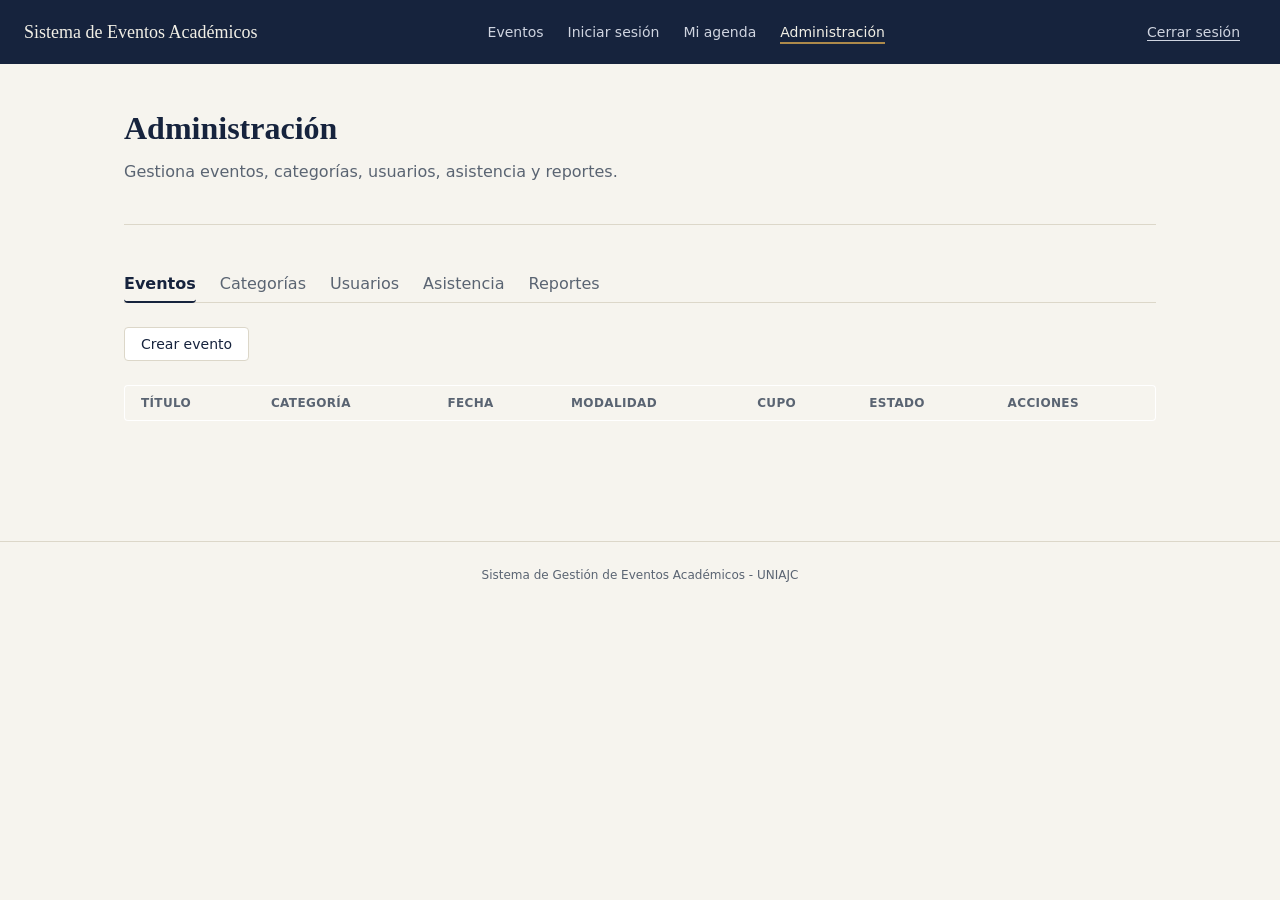
==== html/admin.html @ 3409b020 "se realizo la estructura HTML del panel de admin, con pestanas de eventos, categorias, usuarios, asi" ====
<!DOCTYPE html>
<html lang="es">

<head>
  <meta charset="UTF-8">
  <meta name="viewport" content="width=device-width, initial-scale=1.0">
  <title>Administración - Sistema de Gestión de Eventos Académicos</title>
  <link rel="stylesheet" href="../css/global.css">
  <link rel="stylesheet" href="../css/admin.css">
</head>

<body>



  <header>
    <div class="marca">
      <span>Sistema de Eventos Académicos</span>
    </div>

    <nav aria-label="Menú principal">
      <ul>
        <li><a href="index.html">Eventos</a></li>
        <li><a href="login.html">Iniciar sesión</a></li>
        <li><a href="participante.html">Mi agenda</a></li>
        <li><a href="admin.html" aria-current="page">Administración</a></li>
      </ul>
    </nav>

    <div class="sesion">
      <span id="nombre-usuario"></span>
      <button type="button" id="btn-salir">Cerrar sesión</button>
    </div>
  </header>





  <main>

    <section id="presentacion">
      <h1>Administración</h1>
      <p>Gestiona eventos, categorías, usuarios, asistencia y reportes.</p>
    </section>


    <nav id="pestanas-admin" role="tablist" aria-label="Secciones de administración">

      <button role="tab" id="tab-eventos" aria-selected="true" aria-controls="panel-eventos" type="button">
        Eventos
      </button>

      <button role="tab" id="tab-categorias" aria-selected="false" aria-controls="panel-categorias" type="button">
        Categorías
      </button>

      <button role="tab" id="tab-usuarios" aria-selected="false" aria-controls="panel-usuarios" type="button">
        Usuarios
      </button>

      <button role="tab" id="tab-asistencia" aria-selected="false" aria-controls="panel-asistencia" type="button">
        Asistencia
      </button>

      <button role="tab" id="tab-reportes" aria-selected="false" aria-controls="panel-reportes" type="button">
        Reportes
      </button>

    </nav>




    <section id="panel-eventos" role="tabpanel" aria-labelledby="tab-eventos">

    <button type="button" id="btn-nuevo-evento">Crear evento</button>


    <table id="tabla-eventos">

        <thead>
          <tr>
            <th>Título</th>
            <th>Categoría</th>
            <th>Fecha</th>
            <th>Modalidad</th>
            <th>Cupo</th>
            <th>Estado</th>
            <th>Acciones</th>
          </tr>
        </thead>

        <tbody id="cuerpo-tabla-eventos">
        </tbody>
      
    </table>

      

    <dialog id="dialogo-evento">
        <form id="form-evento" novalidate>
          <h3 id="dialogo-evento-titulo">Crear evento</h3>

          <div class="campo">
            <label for="evento-titulo">Título</label>
            <input type="text" id="evento-titulo" name="titulo" required>
          </div>

          <div class="campo">
            <label for="evento-descripcion">Descripción</label>
            <textarea id="evento-descripcion" name="descripcion" required></textarea>
          </div>

          <div class="campo">
            <label for="evento-categoria">Categoría</label>
            <select id="evento-categoria" name="categoria" required>
              <option value="">Selecciona una categoría</option>
            </select>
          </div>

          <div class="campo">
            <label for="evento-modalidad">Modalidad</label>
            <select id="evento-modalidad" name="modalidad" required>
              <option value="PRESENCIAL">Presencial</option>
              <option value="VIRTUAL">Virtual</option>
            </select>
          </div>

          <div class="campo">
            <label for="evento-fecha">Fecha</label>
            <input type="date" id="evento-fecha" name="fecha" required>
          </div>

          <div class="campo">
            <label for="evento-hora-inicio">Hora de inicio</label>
            <input type="time" id="evento-hora-inicio" name="horaInicio" required>
          </div>

          <div class="campo">
            <label for="evento-hora-fin">Hora de fin</label>
            <input type="time" id="evento-hora-fin" name="horaFin" required>
          </div>

          <div class="campo">
            <label for="evento-ubicacion">Lugar o enlace</label>
            <input type="text" id="evento-ubicacion" name="ubicacion" required>
          </div>

          <div class="campo">
            <label for="evento-cupo">Cupo máximo</label>
            <input type="number" id="evento-cupo" name="cupo" min="1" required>
          </div>



          <p id="mensaje-error-evento" role="alert" hidden></p>

          
          <div class="dialogo-acciones">
            <button type="button" id="btn-cancelar-form-evento">Cancelar</button>
            <button type="submit">Guardar</button>
          </div>

        </form>

    </dialog>




    <dialog id="dialogo-cancelar-evento">
        <h3>Cancelar evento</h3>

        <form id="form-cancelar-evento" novalidate>
          
            <div class="campo">
            <label for="motivo-cancelacion">Motivo de la cancelación</label>
            <textarea id="motivo-cancelacion" name="motivo" required></textarea>
          </div>

          <div class="dialogo-acciones">
            <button type="button" id="btn-mantener-evento">No cancelar</button>
            <button type="submit">Confirmar cancelación</button>
          </div>
        
        </form>

    </dialog>

    </section>





    <section id="panel-categorias" role="tabpanel" aria-labelledby="tab-categorias" hidden>

      <form id="form-categoria" novalidate>

        <div class="campo">
          <label for="categoria-nombre">Nueva categoría</label>
          <input type="text" id="categoria-nombre" name="nombre" required>
        </div>

        <button type="submit">Agregar</button>

      </form>

      <table id="tabla-categorias">

        <thead>

          <tr>
            <th>Nombre</th>
            <th>Estado</th>
            <th>Acciones</th>
          </tr>

        </thead>

        <tbody id="cuerpo-tabla-categorias">
        </tbody>

      </table>


    </section>




    
    <section id="panel-usuarios" role="tabpanel" aria-labelledby="tab-usuarios" hidden>

      <form id="form-filtro-usuarios">

        <div class="campo">
          <label for="usuarios-buscar">Buscar</label>
          <input type="search" id="usuarios-buscar" name="texto" placeholder="Nombre o correo">
        </div>

        <div class="campo">
          
            <label for="usuarios-rol">Rol</label>
          <select id="usuarios-rol" name="rol">
            <option value="">Todos</option>
            <option value="ADMINISTRADOR">Administrador</option>
            <option value="ORGANIZADOR">Organizador</option>
            <option value="PARTICIPANTE">Participante</option>
          </select>

        </div>

        <button type="submit">Buscar</button>

      </form>


      <table id="tabla-usuarios">

        <thead>
          <tr>
            <th>Nombre</th>
            <th>Correo</th>
            <th>Rol</th>
            <th>Estado</th>
            <th>Acciones</th>
          </tr>
        </thead>

        <tbody id="cuerpo-tabla-usuarios">
        </tbody>

      </table>

    </section>





    <section id="panel-asistencia" role="tabpanel" aria-labelledby="tab-asistencia" hidden>

      <div class="campo">
        <label for="asistencia-evento">Selecciona un evento</label>
        <select id="asistencia-evento" name="evento">
          <option value="">Selecciona un evento</option>
        </select>
      </div>

      <table id="tabla-inscritos">
        <thead>
          <tr>
            <th>Participante</th>
            <th>Correo</th>
            <th>Estado de inscripción</th>
            <th>Asistencia</th>
          </tr>
        </thead>
        <tbody id="cuerpo-tabla-inscritos">
        </tbody>
      </table>

    </section>


    <section id="panel-reportes" role="tabpanel" aria-labelledby="tab-reportes" hidden>

      <div class="campo">
        <label for="reportes-evento">Evento</label>
        <select id="reportes-evento" name="evento">
          <option value="">Todos los eventos</option>
        </select>
      </div>



      <div id="indicadores">

        <div class="indicador">
          <span class="valor" id="indicador-inscritos"></span>
          <span class="etiqueta">Inscritos</span>
        </div>

        <div class="indicador">
          <span class="valor" id="indicador-cupos-disponibles"></span>
          <span class="etiqueta">Cupos disponibles</span>
        </div>

        <div class="indicador">
          <span class="valor" id="indicador-ocupacion"></span>
          <span class="etiqueta">Porcentaje de ocupación</span>
        </div>

        <div class="indicador">
          <span class="valor" id="indicador-asistencia"></span>
          <span class="etiqueta">Asistencia</span>
        </div>

      </div>

  

      <table id="tabla-auditoria">
        <thead>
          <tr>
            <th>Fecha</th>
            <th>Usuario</th>
            <th>Acción</th>
            <th>Entidad</th>
          </tr>
        </thead>

        <tbody id="cuerpo-tabla-auditoria">
        </tbody>
      </table>

    </section>

  </main>


  <footer>
    <p>Sistema de Gestión de Eventos Académicos - UNIAJC</p>
  </footer>

  <script src="js/admin.js"></script>
</body>
</html>
---- css/global.css ----
:root {

  --color-primario: #16233d;      
  --color-primario-claro: #2d3f61;
  --color-acento: #ad8a4b;    
  --color-acento-fondo: #f1e8d6;

  --color-fondo: #f6f4ee;
  --color-superficie: #ffffff;
  --color-borde: #dcd7c9;

  --color-texto: #22262b;
  --color-texto-suave: #5a6472;
  --color-texto-claro: #f1efe6;

  --color-exito: #3f7d58;
  --color-exito-fondo: #e7f1ea;
  --color-peligro: #a94438;
  --color-peligro-fondo: #f6e8e6;
  --color-informativo: #2d5fae;
  --color-informativo-fondo: #e7edf9;
  --color-advertencia: #946c1f;
  --color-advertencia-fondo: #faf1dd;

  --fuente-titulos: "Source Serif 4", Georgia, serif;
  --fuente-texto: "IBM Plex Sans", system-ui, sans-serif;
  --fuente-datos: "IBM Plex Mono", monospace;

  --texto-xs: 0.75rem;
  --texto-sm: 0.875rem;
  --texto-base: 1rem;
  --texto-md: 1.125rem;
  --texto-lg: 1.5rem;
  --texto-xl: 2rem;

  --espacio-xs: 4px;
  --espacio-sm: 8px;
  --espacio-md: 16px;
  --espacio-lg: 24px;
  --espacio-xl: 40px;

  --radio-borde: 4px;
  --radio-borde-circular: 999px;
  --sombra-suave: 0 1px 2px rgba(22, 35, 61, 0.08);
  --sombra-media: 0 8px 28px rgba(22, 35, 61, 0.18);

  --ancho-maximo: 1080px;
  --duracion-transicion: 0.15s;
}


*,
*::before,
*::after {
  box-sizing: border-box;
}

html {
  scroll-behavior: smooth;
}

body {
  margin: 0;
  background-color: var(--color-fondo);
  color: var(--color-texto);
  font-family: var(--fuente-texto);
  font-size: var(--texto-base);
  line-height: 1.5;
}

h1, h2, h3, h4 {
  font-family: var(--fuente-titulos);
  color: var(--color-primario);
  margin: 0 0 var(--espacio-sm);
  font-weight: 600;
}

h1 { font-size: var(--texto-xl); }
h2 { font-size: var(--texto-lg); }
h3 { font-size: var(--texto-md); }

p {
  margin: 0 0 var(--espacio-md);
  color: var(--color-texto-suave);
}

a {
  color: var(--color-primario);
}

ul, ol {
  list-style: none;
  margin: 0;
  padding: 0;
}

button {
  font-family: inherit;
  cursor: pointer;
}

[hidden] {
  display: none !important;
}


header {
  background-color: var(--color-primario);
  color: var(--color-texto-claro);
  display: flex;
  align-items: center;
  justify-content: space-between;
  gap: var(--espacio-lg);
  flex-wrap: wrap;
  padding: var(--espacio-md) var(--espacio-lg);
}

header .marca {
  font-family: var(--fuente-titulos);
  font-size: var(--texto-md);
  color: var(--color-texto-claro);
}

header nav ul {
  display: flex;
  gap: var(--espacio-lg);
}

header nav a {
  color: #cfd4e0;
  text-decoration: none;
  font-size: var(--texto-sm);
  padding-bottom: 2px;
  border-bottom: 2px solid transparent;
  transition: color var(--duracion-transicion);
}

header nav a:hover {
  color: var(--color-texto-claro);
}

header nav a[aria-current="page"] {
  color: var(--color-texto-claro);
  border-bottom-color: var(--color-acento);
}

header .sesion {
  display: flex;
  align-items: center;
  gap: var(--espacio-md);
  font-size: var(--texto-sm);
  color: #cfd4e0;
}

header .sesion button {
  background: none;
  border: none;
  color: #cfd4e0;
  text-decoration: underline;
  text-underline-offset: 3px;
  font-size: var(--texto-sm);
}

header .sesion button:hover {
  color: var(--color-texto-claro);
}


main {
  max-width: var(--ancho-maximo);
  margin: 0 auto;
  padding: var(--espacio-xl) var(--espacio-lg) calc(var(--espacio-xl) * 2);
}

main > section {
  margin-bottom: var(--espacio-xl);
}


[role="tablist"] {
  display: flex;
  gap: var(--espacio-lg);
  border-bottom: 1px solid var(--color-borde);
  margin-bottom: var(--espacio-lg);
}

[role="tab"] {
  background: none;
  border: none;
  padding: var(--espacio-sm) 0;
  font-size: var(--texto-base);
  color: var(--color-texto-suave);
  border-bottom: 2px solid transparent;
  transform: translateY(1px);
}

[role="tab"][aria-selected="true"] {
  color: var(--color-primario);
  font-weight: 600;
  border-bottom-color: var(--color-primario);
}



form {
  display: flex;
  flex-direction: column;
  gap: var(--espacio-md);
  max-width: 480px;
}

form.form-en-linea {
  flex-direction: row;
  flex-wrap: wrap;
  align-items: flex-end;
  max-width: none;
}

.campo {
  display: flex;
  flex-direction: column;
  gap: var(--espacio-xs);
}

label {
  font-size: var(--texto-sm);
  color: var(--color-texto);
  font-weight: 500;
}

input,
select,
textarea {
  font-family: inherit;
  font-size: var(--texto-base);
  padding: var(--espacio-sm) var(--espacio-md);
  border: 1px solid var(--color-borde);
  border-radius: var(--radio-borde);
  background-color: var(--color-superficie);
  color: var(--color-texto);
}

input:focus,
select:focus,
textarea:focus,
button:focus-visible,
a:focus-visible {
  outline: 2px solid var(--color-informativo);
  outline-offset: 2px;
}

textarea {
  min-height: 96px;
  resize: vertical;
}

.error {
  font-size: var(--texto-xs);
  color: var(--color-peligro);
  min-height: 1em;
}

[role="alert"] {
  background-color: var(--color-peligro-fondo);
  color: var(--color-peligro);
  padding: var(--espacio-sm) var(--espacio-md);
  border-radius: var(--radio-borde);
  font-size: var(--texto-sm);
}


button {
  font-size: var(--texto-sm);
  padding: var(--espacio-sm) var(--espacio-md);
  border-radius: var(--radio-borde);
  border: 1px solid var(--color-borde);
  background-color: var(--color-superficie);
  color: var(--color-primario);
  transition: border-color var(--duracion-transicion), background-color var(--duracion-transicion);
}

button:hover {
  border-color: var(--color-primario);
}

button[type="submit"],
button.boton-primario {
  background-color: var(--color-primario);
  border-color: var(--color-primario);
  color: var(--color-texto-claro);
}

button[type="submit"]:hover,
button.boton-primario:hover {
  background-color: var(--color-primario-claro);
}

button[data-accion="cancelar"],
button.boton-peligro {
  color: var(--color-peligro);
  border-color: var(--color-peligro-fondo);
}

button[data-accion="cancelar"]:hover,
button.boton-peligro:hover {
  background-color: var(--color-peligro-fondo);
  border-color: var(--color-peligro);
}


#lista-eventos,
#lista-activas,
#lista-historial {
  display: flex;
  flex-direction: column;
  gap: var(--espacio-md);
}

#lista-eventos > li,
#lista-activas > li,
#lista-historial > li {
  background-color: var(--color-superficie);
  border: 1px solid var(--color-borde);
  border-left: 3px solid var(--color-primario);
  border-radius: var(--radio-borde);
  padding: var(--espacio-md) var(--espacio-lg);
  box-shadow: var(--sombra-suave);
  display: flex;
  justify-content: space-between;
  align-items: center;
  gap: var(--espacio-md);
  flex-wrap: wrap;
}

.categoria {
  display: inline-block;
  font-family: var(--fuente-datos);
  font-size: var(--texto-xs);
  color: var(--color-acento);
  background-color: var(--color-acento-fondo);
  border-radius: var(--radio-borde);
  padding: 2px var(--espacio-sm);
}

.estado {
  font-size: var(--texto-xs);
  font-weight: 600;
  padding: 2px var(--espacio-md);
  border-radius: var(--radio-borde-circular);
  background-color: var(--color-informativo-fondo);
  color: var(--color-informativo);
}

.acciones {
  display: flex;
  gap: var(--espacio-sm);
}


[id^="vacio-"],
#catalogo-vacio {
  text-align: center;
  padding: var(--espacio-xl);
  border: 1px dashed var(--color-borde);
  border-radius: var(--radio-borde);
  color: var(--color-texto-suave);
}


#detalle-evento dl {
  display: grid;
  grid-template-columns: max-content 1fr;
  gap: var(--espacio-sm) var(--espacio-lg);
}

#detalle-evento dt {
  color: var(--color-texto-suave);
  font-size: var(--texto-sm);
}

#detalle-evento dd {
  margin: 0;
  color: var(--color-texto);
}


table {
  width: 100%;
  border-collapse: collapse;
  background-color: var(--color-superficie);
  border: 1px solid var(--color-borde);
  border-radius: var(--radio-borde);
  overflow: hidden;
}

thead {
  background-color: var(--color-fondo);
}

th, td {
  text-align: left;
  padding: var(--espacio-sm) var(--espacio-md);
  border-bottom: 1px solid var(--color-borde);
  font-size: var(--texto-sm);
}

th {
  color: var(--color-texto-suave);
  font-weight: 600;
  font-size: var(--texto-xs);
  text-transform: uppercase;
  letter-spacing: 0.03em;
}

tbody tr:last-child td {
  border-bottom: none;
}

tbody tr:hover {
  background-color: var(--color-fondo);
}


dialog {
  border: none;
  border-radius: var(--radio-borde);
  padding: var(--espacio-lg);
  max-width: 480px;
  width: 90%;
  box-shadow: var(--sombra-media);
  background-color: var(--color-superficie);
}

dialog::backdrop {
  background-color: rgba(22, 35, 61, 0.45);
}

.dialogo-acciones {
  display: flex;
  justify-content: flex-end;
  gap: var(--espacio-sm);
  margin-top: var(--espacio-md);
}


#indicadores {
  display: flex;
  gap: var(--espacio-xl);
  flex-wrap: wrap;
}

.indicador {
  display: flex;
  flex-direction: column;
}

.indicador .valor {
  font-family: var(--fuente-titulos);
  font-size: var(--texto-xl);
  color: var(--color-primario);
  line-height: 1;
}

.indicador .etiqueta {
  font-size: var(--texto-xs);
  color: var(--color-texto-suave);
}


#paginacion {
  display: flex;
  align-items: center;
  justify-content: center;
  gap: var(--espacio-md);
  margin-top: var(--espacio-lg);
}


footer {
  text-align: center;
  padding: var(--espacio-lg);
  border-top: 1px solid var(--color-borde);
  color: var(--color-texto-suave);
  font-size: var(--texto-xs);
}
---- css/admin.css ----
#presentacion {
  padding-bottom: var(--espacio-lg);
  border-bottom: 1px solid var(--color-borde);
}

#panel-eventos #btn-nuevo-evento {
  margin-bottom: var(--espacio-lg);
}

#tabla-eventos td:last-child,
#tabla-inscritos td:last-child {
  display: flex;
  gap: var(--espacio-sm);
  flex-wrap: wrap;
}


dialog#dialogo-evento {
  max-width: 640px;
}

dialog#dialogo-evento form#form-evento {
  max-width: none;
  display: grid;
  grid-template-columns: 1fr 1fr;
  gap: var(--espacio-md);
}



#evento-titulo,
#evento-descripcion,
#evento-ubicacion {
  grid-column: 1 / -1;
}

dialog#dialogo-evento .campo:has(#evento-titulo),
dialog#dialogo-evento .campo:has(#evento-descripcion),
dialog#dialogo-evento .campo:has(#evento-ubicacion) {
  grid-column: 1 / -1;
}

dialog#dialogo-evento #mensaje-error-evento,
dialog#dialogo-evento .dialogo-acciones {
  grid-column: 1 / -1;
}


#form-categoria {
  flex-direction: row;
  align-items: flex-end;
  max-width: none;
  margin-bottom: var(--espacio-lg);
}

#tabla-categorias td:last-child {
  display: flex;
  gap: var(--espacio-sm);
}


#form-filtro-usuarios {
  flex-direction: row;
  flex-wrap: wrap;
  align-items: flex-end;
  max-width: none;
  margin-bottom: var(--espacio-lg);
}

#form-filtro-usuarios .campo {
  flex: 1 1 180px;
}

#tabla-usuarios td:last-child {
  display: flex;
  gap: var(--espacio-sm);
}


#panel-asistencia > .campo {
  max-width: 360px;
  margin-bottom: var(--espacio-lg);
}


#panel-reportes > .campo {
  max-width: 360px;
  margin-bottom: var(--espacio-lg);
}

#tabla-auditoria {
  margin-top: var(--espacio-xl);
}
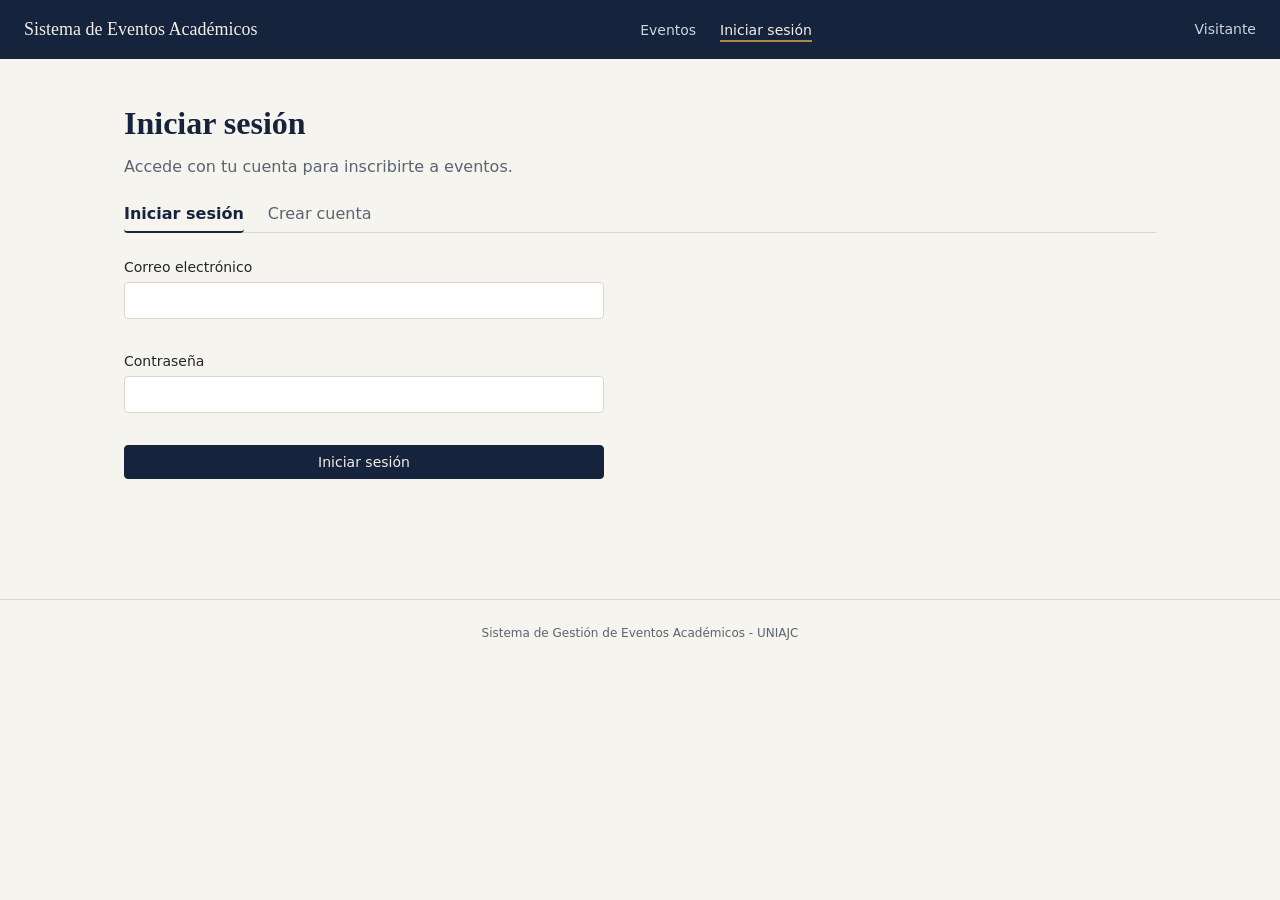
==== commit 98e16d7f: "Creación de logica de JavaScript, Terminacion de HTML" ====
--- a/html/admin.html
+++ b/html/admin.html
@@ -93,10 +93,10 @@
 
         <tbody id="cuerpo-tabla-eventos">
         </tbody>
-      
+
     </table>
 
-      
+
 
     <dialog id="dialogo-evento">
         <form id="form-evento" novalidate>
@@ -156,7 +156,7 @@
 
           <p id="mensaje-error-evento" role="alert" hidden></p>
 
-          
+
           <div class="dialogo-acciones">
             <button type="button" id="btn-cancelar-form-evento">Cancelar</button>
             <button type="submit">Guardar</button>
@@ -173,7 +173,7 @@
         <h3>Cancelar evento</h3>
 
         <form id="form-cancelar-evento" novalidate>
-          
+
             <div class="campo">
             <label for="motivo-cancelacion">Motivo de la cancelación</label>
             <textarea id="motivo-cancelacion" name="motivo" required></textarea>
@@ -183,7 +183,7 @@
             <button type="button" id="btn-mantener-evento">No cancelar</button>
             <button type="submit">Confirmar cancelación</button>
           </div>
-        
+
         </form>
 
     </dialog>
@@ -230,7 +230,7 @@
 
 
 
-    
+
     <section id="panel-usuarios" role="tabpanel" aria-labelledby="tab-usuarios" hidden>
 
       <form id="form-filtro-usuarios">
@@ -241,7 +241,7 @@
         </div>
 
         <div class="campo">
-          
+
             <label for="usuarios-rol">Rol</label>
           <select id="usuarios-rol" name="rol">
             <option value="">Todos</option>
@@ -340,7 +340,7 @@
 
       </div>
 
-  
+
 
       <table id="tabla-auditoria">
         <thead>
@@ -365,6 +365,8 @@
     <p>Sistema de Gestión de Eventos Académicos - UNIAJC</p>
   </footer>
 
-  <script src="js/admin.js"></script>
+  <script src="../js/datos.js"></script>
+  <script src="../js/sesion.js"></script>
+  <script src="../js/admin.js"></script>
 </body>
 </html>
--- a/css/global.css
+++ b/css/global.css
@@ -1,8 +1,8 @@
 :root {
 
-  --color-primario: #16233d;      
+  --color-primario: #16233d;
   --color-primario-claro: #2d3f61;
-  --color-acento: #ad8a4b;    
+  --color-acento: #ad8a4b;
   --color-acento-fondo: #f1e8d6;
 
   --color-fondo: #f6f4ee;
@@ -475,7 +475,6 @@
   margin-top: var(--espacio-lg);
 }
 
-
 footer {
   text-align: center;
   padding: var(--espacio-lg);
@@ -483,3 +482,73 @@
   color: var(--color-texto-suave);
   font-size: var(--texto-xs);
 }
+
+
+[role="status"] {
+  background-color: var(--color-exito-fondo);
+  color: var(--color-exito);
+  padding: var(--espacio-sm) var(--espacio-md);
+  border-radius: var(--radio-borde);
+  font-size: var(--texto-sm);
+}
+
+.insignia-rol {
+  display: inline-block;
+  font-size: var(--texto-xs);
+  font-weight: 600;
+  padding: 2px var(--espacio-sm);
+  border-radius: var(--radio-borde-circular);
+  background-color: var(--color-acento-fondo);
+  color: var(--color-acento);
+  margin-left: var(--espacio-xs);
+}
+
+input:disabled,
+select:disabled,
+textarea:disabled,
+button:disabled {
+  opacity: 0.55;
+  cursor: not-allowed;
+}
+
+.estado[data-estado="BORRADOR"] {
+  background-color: var(--color-advertencia-fondo);
+  color: var(--color-advertencia);
+}
+
+.estado[data-estado="PUBLICADO"] {
+  background-color: var(--color-exito-fondo);
+  color: var(--color-exito);
+}
+
+.estado[data-estado="CERRADO"] {
+  background-color: var(--color-advertencia-fondo);
+  color: var(--color-advertencia);
+}
+
+.estado[data-estado="CANCELADO"] {
+  background-color: var(--color-peligro-fondo);
+  color: var(--color-peligro);
+}
+
+.estado[data-estado="FINALIZADO"] {
+  background-color: var(--color-fondo);
+  color: var(--color-texto-suave);
+}
+
+.cupos-agotados {
+  color: var(--color-peligro);
+  font-weight: 600;
+}
+
+.texto-ayuda {
+  font-size: var(--texto-xs);
+  color: var(--color-texto-suave);
+  margin-top: calc(var(--espacio-xs) * -1);
+  margin-bottom: var(--espacio-sm);
+}
+
+.mensaje-exito {
+  background-color: var(--color-exito-fondo) !important;
+  color: var(--color-exito) !important;
+}
